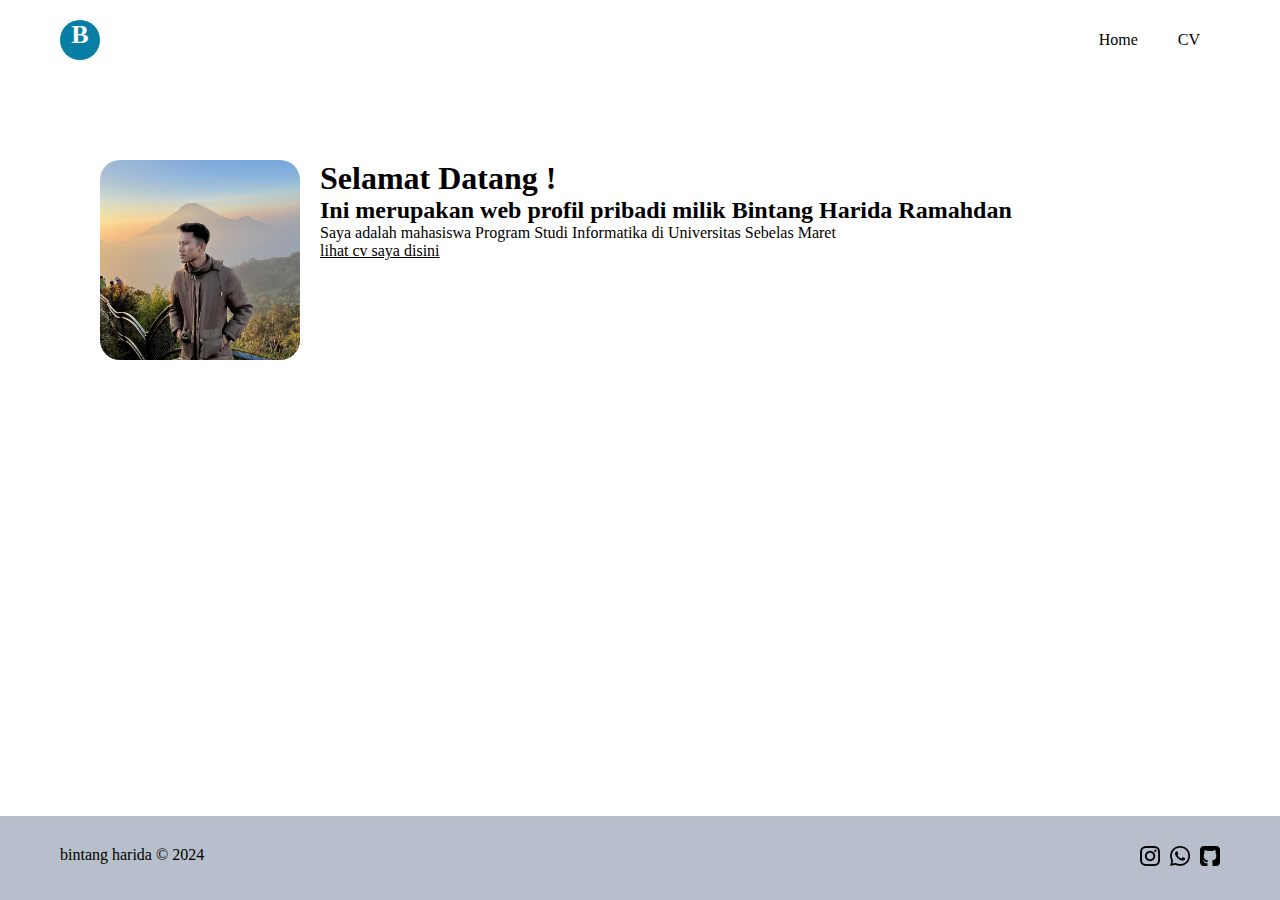
==== index.html @ 8fb5c5f0 "first commit" ====
<!DOCTYPE html>
<html lang="en">

<head>
  <meta charset="UTF-8">
  <meta name="viewport" content="width=
  , initial-scale=1.0">
  <title>Website Bintang</title>
  <link rel="stylesheet" href="style.css" />
</head>

<body>
  <header>
    <nav>
      <h3 class="logo">B</h3>
      <ul class="nav-list">
        <li><a href="#">Home</a></li>
        <li><a href="cv.html">CV</a></li>
      </ul>
    </nav>
  </header>
  
  <section class="content">
    <!-- <h1 class="content-title">Selamat Datang !</h1> -->
    <div class="photo-content">
      <img src="images/foto-1.png" class="photo-1" width="200px">
    </div>
    <div class="text-content">
      <h1>Selamat Datang !</h1>
      <h2>Ini merupakan web profil pribadi milik <span>Bintang Harida Ramahdan</span></h2>
      <p>Saya adalah mahasiswa Program Studi Informatika di Universitas Sebelas Maret</p>
      <a href="cv.html">lihat cv saya disini</a>
    </div>
  </section>
  <footer>
    <p class="copy-right">bintang harida &copy; 2024</p>
    <a href="https://instagram.com/bintanghrr"><img src="images/instagram.png" class="icon"></a>
    <a href="https://wa.me/6281391561584"><img src="images/whatsapp.png" class="icon"></a>
    <a href="https://github.com/bintanghr"><img src="images/github-sign.png" class="icon"></a>
  </footer>
</body>

</html>
---- style.css ----
@import url('https://fonts.google.com/specimen/Poppins');

*
{
  box-sizing: border-box;
  margin: 0;
  padding: 0;
  color: black;
  font-family: Poppins;
}

body, html {
  /* display: flex; */
  height: 100%;
  /* min-height: 100vh; */
}

body {
  display: flex;
  flex-direction: column;
}

nav
{
  display: flex;
  align-items: center;
  margin: 20px 60px;
  /* background-color: #087ea4; */
  /* color: #fafafa; */
}

.nav-list li a
{
  padding: 10px 20px;
}

.nav-list li a:hover {
  background-color: #e9ebf0;
  border-radius: 40px;
  transition: .4s ease-in-out;
}

.nav-list
{
  display: flex;
  list-style-type: none;
  /* gap: 20px; */
}

.nav-list a
{
  text-decoration: none;
}

.logo
{
  margin-right: auto;
  color: #fafafa;
  background-color: #087ea4;
  font-size: 26px;
  width: 40px;
  height: 40px;
  border-radius: 50%;
  text-align: center;
  align-items: center;
}

.photo-1 {
  border-radius: 20px;
}

.content-title
{
  margin: 50px 0 20px 100px;
}

.content
{
  display: flex;
  flex: 1;
  gap: 20px;
  margin: 80px 100px;
}

footer
{
  display: flex;
  position: relative;
  bottom: 0;
  width: 100%;
  background-color: #b6bfcb;
  padding: 30px 60px;
}

.copy-right {
  margin-right: auto;
}

.icon {
  margin-left: 10px;
  width: 20px;
  height: 20px;
}

/* file cv */
.table-container {
  display: flex;
  flex-direction: column;
  /* margin-top: 20px; */
  margin: 20px 0 80px 15%;
  width: 70%;
  /* margin-left: 15%; */
  /* background-color: blue; */
}

.cv-table {
}

.cv-table td {
  padding: 10px 15px;
}

.cv-table td ul {
  padding: 5px 15px;
}

.table-container a {
  margin-top: 5px;
  text-align: right;
}
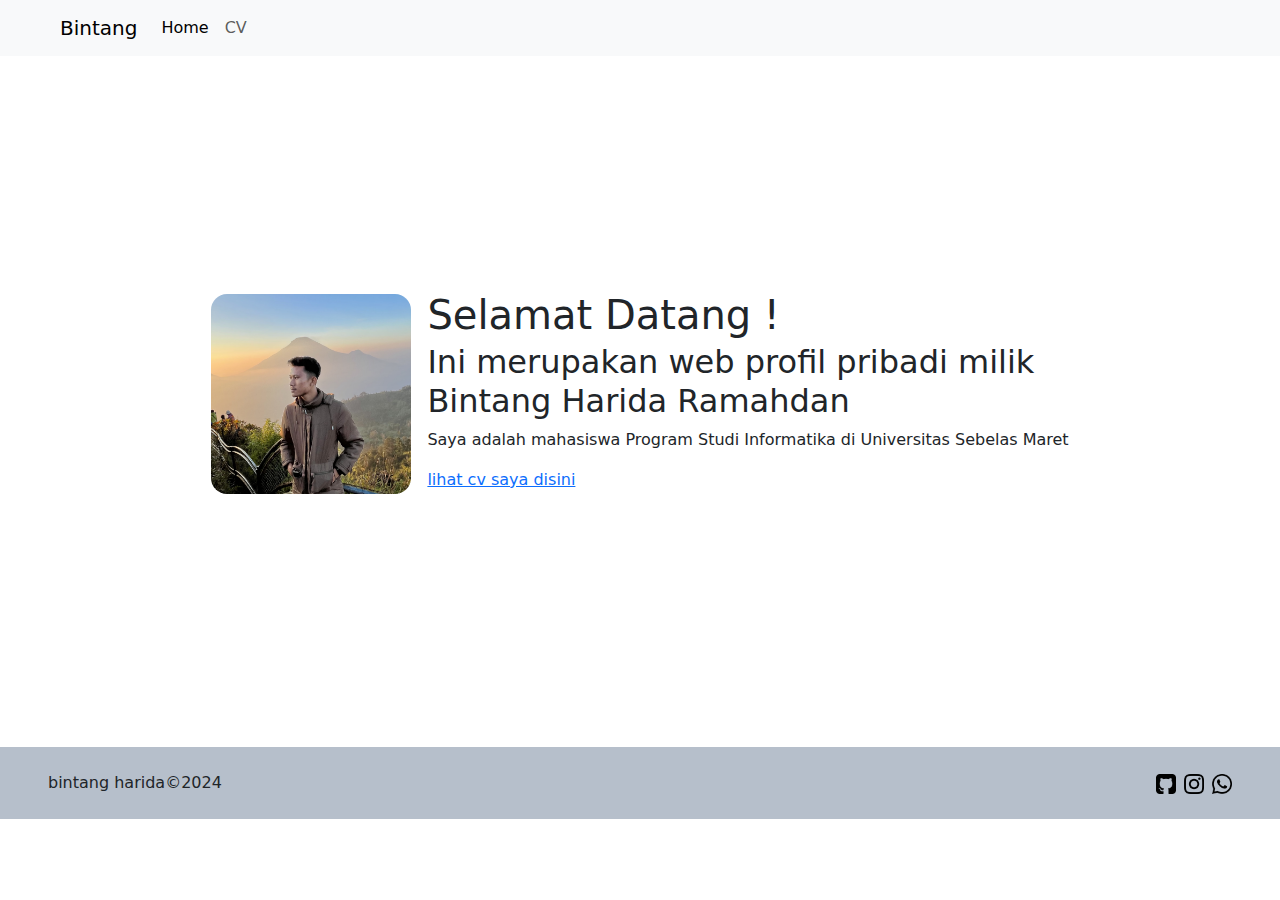
==== commit 14209824: "bootstrap" ====
--- a/index.html
+++ b/index.html
@@ -1,43 +1,51 @@
+<!-- LO122034 -->
+<!-- Bintang Harida Ramadhan -->
 <!DOCTYPE html>
 <html lang="en">
-
 <head>
   <meta charset="UTF-8">
   <meta name="viewport" content="width=
   , initial-scale=1.0">
   <title>Website Bintang</title>
-  <link rel="stylesheet" href="style.css" />
+  <!-- <link rel="stylesheet" href="style.css" /> -->
+  <link href="https://cdn.jsdelivr.net/npm/bootstrap@5.3.3/dist/css/bootstrap.min.css" rel="stylesheet"
+    integrity="sha384-QWTKZyjpPEjISv5WaRU9OFeRpok6YctnYmDr5pNlyT2bRjXh0JMhjY6hW+ALEwIH" crossorigin="anonymous">
 </head>
-
-<body>
-  <header>
-    <nav>
-      <h3 class="logo">B</h3>
-      <ul class="nav-list">
-        <li><a href="#">Home</a></li>
-        <li><a href="cv.html">CV</a></li>
-      </ul>
-    </nav>
-  </header>
-  
-  <section class="content">
+<body style="height: 100vh;">
+  <nav class="navbar navbar-expand-lg bg-body-tertiary m-0 px-5 py-2">
+    <div class="container-fluid">
+      <a class="navbar-brand" href="#">Bintang</a>
+      <div class="collapse navbar-collapse" id="navbarNav">
+        <ul class="navbar-nav">
+          <li class="nav-item">
+            <a class="nav-link active" aria-current="page" href="#">Home</a>
+          </li>
+          <li class="nav-item">
+            <a class="nav-link" href="cv.html">CV</a>
+          </li>
+          <!-- <li class="nav-item">
+            <a class="nav-link" href="#">About</a>
+          </li> -->
+        </ul>
+      </div>
+    </div>
+  </nav>
+  <main class="container h-75 w-75 d-flex align-items-center justify-content-center gap-3">
     <!-- <h1 class="content-title">Selamat Datang !</h1> -->
-    <div class="photo-content">
-      <img src="images/foto-1.png" class="photo-1" width="200px">
+    <img src="images/foto-1.png" alt="foto bintang" class="rounded-4" width="200px">
+    <div class="">
+      <h1 class="lh-1">Selamat Datang !</h1>
+      <h2>Ini merupakan web profil pribadi milik <br><span>Bintang Harida Ramahdan</span></h2>
+      <p>Saya adalah mahasiswa Program Studi Informatika di Universitas Sebelas Maret</p>
+      <a aria-label="selengkapnya mengenai profil saya" href="cv.html">lihat cv saya disini</a>
     </div>
-    <div class="text-content">
-      <h1>Selamat Datang !</h1>
-      <h2>Ini merupakan web profil pribadi milik <span>Bintang Harida Ramahdan</span></h2>
-      <p>Saya adalah mahasiswa Program Studi Informatika di Universitas Sebelas Maret</p>
-      <a href="cv.html">lihat cv saya disini</a>
-    </div>
-  </section>
-  <footer>
-    <p class="copy-right">bintang harida &copy; 2024</p>
-    <a href="https://instagram.com/bintanghrr"><img src="images/instagram.png" class="icon"></a>
-    <a href="https://wa.me/6281391561584"><img src="images/whatsapp.png" class="icon"></a>
-    <a href="https://github.com/bintanghr"><img src="images/github-sign.png" class="icon"></a>
+  </main>
+  <footer class="d-flex flex-row  gap-2 mt-3 p-4 px-5 align-items-center text-align-center"
+    style="background: #b6bfcb;">
+    <p class="me-auto my-auto">bintang harida&copy;2024</p>
+    <a href="https://github.com/bintanghr"><img src="images/github-sign.png" width="20px"></a>
+    <a href="https://instagram.com/bintanghrr"><img src="images/instagram.png" width="20px"></a>
+    <a href="https://wa.me/6281391561584"><img src="images/whatsapp.png" width="20px"></a>
   </footer>
 </body>
-
 </html>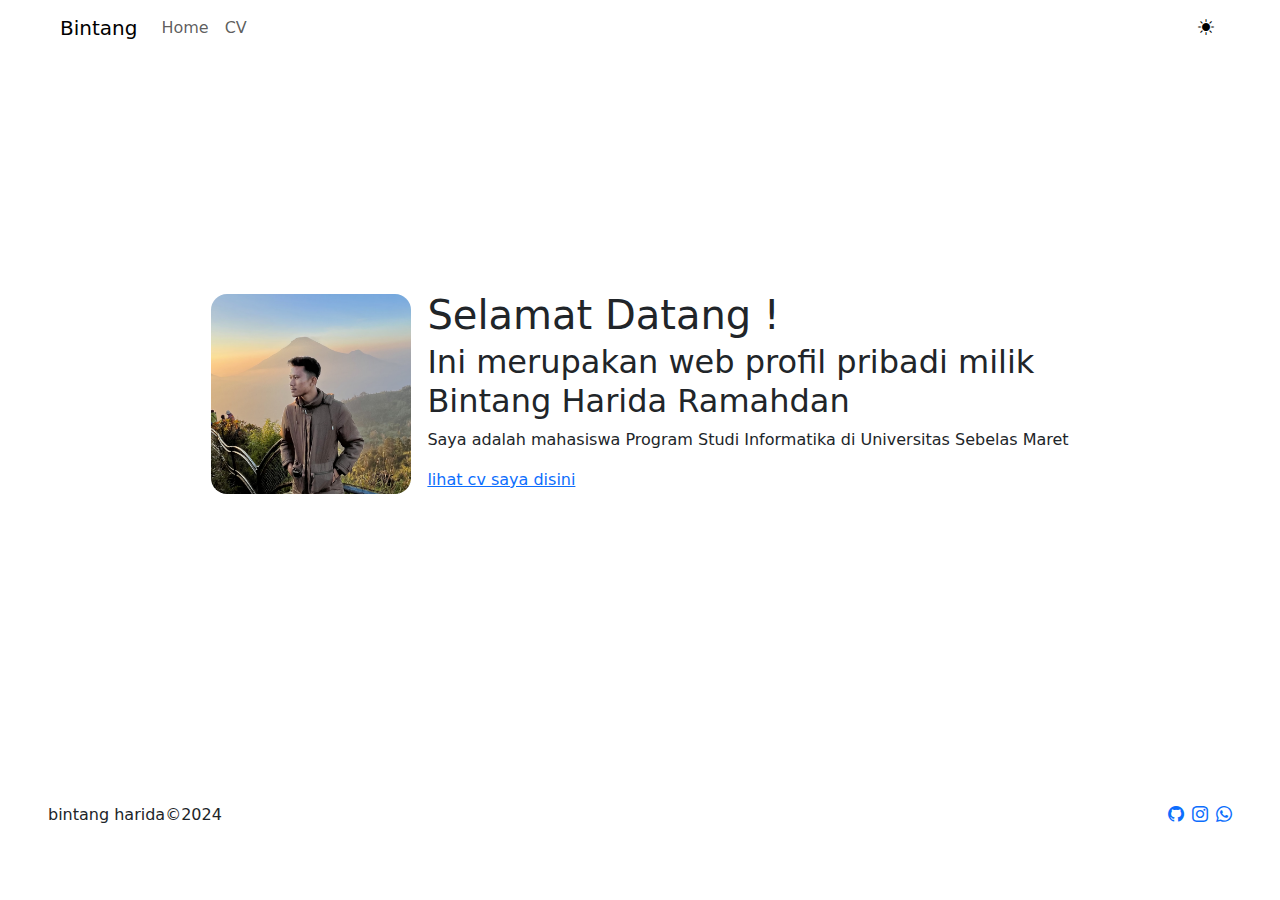
==== commit f12e7952: "javascript dom" ====
--- a/index.html
+++ b/index.html
@@ -4,30 +4,42 @@
 <html lang="en">
 <head>
   <meta charset="UTF-8">
-  <meta name="viewport" content="width=
+  <meta name="viewport" content="width=device-width
   , initial-scale=1.0">
   <title>Website Bintang</title>
   <!-- <link rel="stylesheet" href="style.css" /> -->
   <link href="https://cdn.jsdelivr.net/npm/bootstrap@5.3.3/dist/css/bootstrap.min.css" rel="stylesheet"
     integrity="sha384-QWTKZyjpPEjISv5WaRU9OFeRpok6YctnYmDr5pNlyT2bRjXh0JMhjY6hW+ALEwIH" crossorigin="anonymous">
+  <link rel="stylesheet" href="https://cdn.jsdelivr.net/npm/bootstrap-icons@1.11.3/font/bootstrap-icons.min.css">
+  <style>
+    #body_id, .navbar, .footer, .content {
+      transition: background-color 0.5s, color 0.5s;
+    }
+  </style>
 </head>
-<body style="height: 100vh;">
-  <nav class="navbar navbar-expand-lg bg-body-tertiary m-0 px-5 py-2">
+<body style="height: 100vh;" id="body_id">
+  <!-- <nav class="navbar navbar-expand-lg bg-body-tertiary m-0 px-5 py-2"> -->
+  <nav id="nav" class="navbar navbar-expand-lg m-0 px-5 py-2">
     <div class="container-fluid">
-      <a class="navbar-brand" href="#">Bintang</a>
-      <div class="collapse navbar-collapse" id="navbarNav">
+      <a class="navbar-brand custom-nav-text" href="#">Bintang</a>
+      <div class="collapse navbar-collapse d-flex" id="navbarNav">
         <ul class="navbar-nav">
           <li class="nav-item">
-            <a class="nav-link active" aria-current="page" href="#">Home</a>
+            <a class="nav-link custom-nav-text custom-active-nav-text" aria-current="page" href="#">Home</a>
           </li>
           <li class="nav-item">
-            <a class="nav-link" href="cv.html">CV</a>
+            <a class="nav-link custom-nav-text" href="cv.html">CV</a>
           </li>
-          <!-- <li class="nav-item">
-            <a class="nav-link" href="#">About</a>
-          </li> -->
         </ul>
-      </div>
+        <div class="nav-item ms-auto">
+          <a class="nav-link ms-auto">
+            <button onclick="switchMode()" class="bg-transparent border-0">
+              <i id="icon" class="bi bi-brightness-high-fill custom-nav-text"></i>
+              <!-- <i class="bi bi-moon-fill"></i> -->
+            </button>
+          </a>
+        </div>
+      </div>   
     </div>
   </nav>
   <main class="container h-75 w-75 d-flex align-items-center justify-content-center gap-3">
@@ -40,12 +52,20 @@
       <a aria-label="selengkapnya mengenai profil saya" href="cv.html">lihat cv saya disini</a>
     </div>
   </main>
-  <footer class="d-flex flex-row  gap-2 mt-3 p-4 px-5 align-items-center text-align-center"
-    style="background: #b6bfcb;">
+  <footer id="footer" class="d-flex flex-row gap-2 mt-5 p-4 px-5 align-items-center text-align-center">
+    <!-- style="background-color: ;"> -->
     <p class="me-auto my-auto">bintang harida&copy;2024</p>
-    <a href="https://github.com/bintanghr"><img src="images/github-sign.png" width="20px"></a>
-    <a href="https://instagram.com/bintanghrr"><img src="images/instagram.png" width="20px"></a>
-    <a href="https://wa.me/6281391561584"><img src="images/whatsapp.png" width="20px"></a>
+    <a href="https://github.com/bintanghr">
+      <i class="bi bi-github sosmed-icon"></i>
+    </a>
+    <a href="https://instagram.com/bintanghrr">
+      <i class="bi bi-instagram sosmed-icon"></i>
+    </a>
+    <a href="https://wa.me/6281391561584">
+      <i class="bi bi-whatsapp sosmed-icon"></i>
+    </a>
   </footer>
+  <script src="https://cdn.jsdelivr.net/npm/bootstrap@5.3.3/dist/js/bootstrap.bundle.min.js" integrity="sha384-YvpcrYf0tY3lHB60NNkmXc5s9fDVZLESaAA55NDzOxhy9GkcIdslK1eN7N6jIeHz" crossorigin="anonymous"></script>
+  <script src="script.js"></script>
 </body>
 </html>